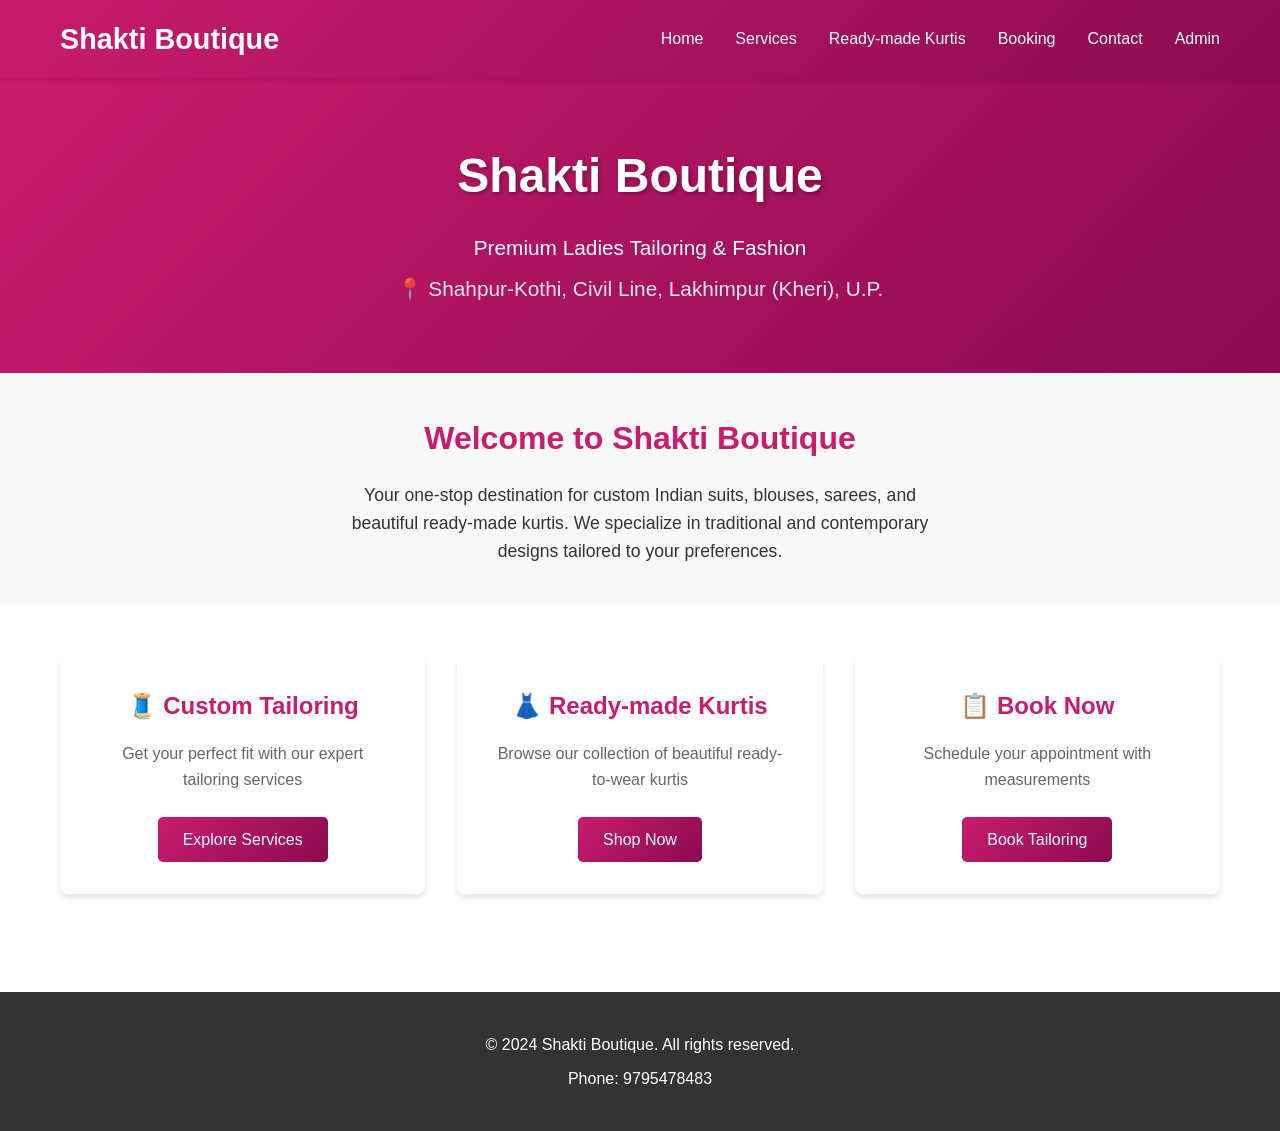
==== index.html @ 60cb1296 "Complete Shakti Boutique website with booking and measurement form" ====
<!DOCTYPE html>
<html lang="en">
<head>
    <meta charset="UTF-8">
    <meta name="viewport" content="width=device-width, initial-scale=1.0">
    <title>Shakti Boutique - Ladies Tailor</title>
    <link rel="stylesheet" href="styles.css">
</head>
<body>
    <nav class="navbar">
        <div class="container">
            <div class="logo">Shakti Boutique</div>
            <ul class="nav-links">
                <li><a href="index.html">Home</a></li>
                <li><a href="services.html">Services</a></li>
                <li><a href="products.html">Ready-made Kurtis</a></li>
                <li><a href="booking.html">Booking</a></li>
                <li><a href="contact.html">Contact</a></li>
                <li><a href="admin.html">Admin</a></li>
            </ul>
        </div>
    </nav>

    <header class="hero">
        <div class="hero-content">
            <h1>Shakti Boutique</h1>
            <p>Premium Ladies Tailoring & Fashion</p>
            <p class="location">📍 Shahpur-Kothi, Civil Line, Lakhimpur (Kheri), U.P.</p>
        </div>
    </header>

    <section class="welcome">
        <div class="container">
            <h2>Welcome to Shakti Boutique</h2>
            <p>Your one-stop destination for custom Indian suits, blouses, sarees, and beautiful ready-made kurtis. We specialize in traditional and contemporary designs tailored to your preferences.</p>
        </div>
    </section>

    <section class="quick-links">
        <div class="container">
            <div class="link-card">
                <h3>🧵 Custom Tailoring</h3>
                <p>Get your perfect fit with our expert tailoring services</p>
                <a href="services.html" class="btn">Explore Services</a>
            </div>
            <div class="link-card">
                <h3>👗 Ready-made Kurtis</h3>
                <p>Browse our collection of beautiful ready-to-wear kurtis</p>
                <a href="products.html" class="btn">Shop Now</a>
            </div>
            <div class="link-card">
                <h3>📋 Book Now</h3>
                <p>Schedule your appointment with measurements</p>
                <a href="booking.html" class="btn">Book Tailoring</a>
            </div>
        </div>
    </section>

    <footer>
        <div class="container">
            <p>&copy; 2024 Shakti Boutique. All rights reserved.</p>
            <p>Phone: 9795478483</p>
        </div>
    </footer>
</body>
</html>
---- styles.css ----
* {
    margin: 0;
    padding: 0;
    box-sizing: border-box;
}

body {
    font-family: 'Arial', sans-serif;
    line-height: 1.6;
    color: #333;
}

.container {
    max-width: 1200px;
    margin: 0 auto;
    padding: 0 20px;
}

/* Navbar */
.navbar {
    background: linear-gradient(135deg, #c91c6d, #8b0a50);
    padding: 1rem 0;
    position: sticky;
    top: 0;
    z-index: 100;
    box-shadow: 0 2px 5px rgba(0,0,0,0.1);
}

.navbar .container {
    display: flex;
    justify-content: space-between;
    align-items: center;
}

.logo {
    font-size: 1.8rem;
    font-weight: bold;
    color: white;
    text-decoration: none;
}

.nav-links {
    display: flex;
    list-style: none;
    gap: 2rem;
}

.nav-links a {
    color: white;
    text-decoration: none;
    transition: 0.3s;
    font-weight: 500;
}

.nav-links a:hover {
    color: #ffe6f0;
    border-bottom: 2px solid #ffe6f0;
}

/* Hero Section */
.hero {
    background: linear-gradient(135deg, #c91c6d, #8b0a50);
    color: white;
    padding: 60px 20px;
    text-align: center;
}

.hero-content h1 {
    font-size: 3rem;
    margin-bottom: 1rem;
    text-shadow: 2px 2px 4px rgba(0,0,0,0.3);
}

.hero-content p {
    font-size: 1.3rem;
    margin-bottom: 0.5rem;
}

.location {
    font-size: 1rem;
    opacity: 0.9;
}

/* Welcome Section */
.welcome {
    padding: 40px 20px;
    background: #f9f9f9;
    text-align: center;
}

.welcome h2 {
    color: #c91c6d;
    margin-bottom: 1rem;
    font-size: 2rem;
}

.welcome p {
    font-size: 1.1rem;
    max-width: 600px;
    margin: 0 auto;
}

/* Quick Links */
.quick-links {
    padding: 50px 20px;
}

.quick-links .container {
    display: grid;
    grid-template-columns: repeat(auto-fit, minmax(280px, 1fr));
    gap: 2rem;
}

.link-card {
    background: white;
    padding: 2rem;
    border-radius: 8px;
    box-shadow: 0 4px 6px rgba(0,0,0,0.1);
    transition: 0.3s;
    text-align: center;
}

.link-card:hover {
    transform: translateY(-5px);
    box-shadow: 0 6px 12px rgba(0,0,0,0.15);
}

.link-card h3 {
    color: #c91c6d;
    margin-bottom: 1rem;
    font-size: 1.5rem;
}

.link-card p {
    color: #666;
    margin-bottom: 1.5rem;
}

.btn {
    display: inline-block;
    background: linear-gradient(135deg, #c91c6d, #8b0a50);
    color: white;
    padding: 10px 25px;
    text-decoration: none;
    border-radius: 5px;
    transition: 0.3s;
    border: none;
    cursor: pointer;
    font-size: 1rem;
}

.btn:hover {
    opacity: 0.9;
    transform: scale(1.05);
}

/* Product Grid */
.product-grid {
    display: grid;
    grid-template-columns: repeat(auto-fill, minmax(250px, 1fr));
    gap: 2rem;
    padding: 2rem 0;
}

.product-card {
    background: white;
    border-radius: 8px;
    overflow: hidden;
    box-shadow: 0 4px 6px rgba(0,0,0,0.1);
    transition: 0.3s;
}

.product-card:hover {
    box-shadow: 0 6px 12px rgba(0,0,0,0.15);
    transform: translateY(-3px);
}

.product-image {
    width: 100%;
    height: 250px;
    background: linear-gradient(135deg, #f0f0f0, #e0e0e0);
    display: flex;
    align-items: center;
    justify-content: center;
    font-size: 3rem;
    color: #ccc;
}

.product-info {
    padding: 1.5rem;
}

.product-info h3 {
    color: #c91c6d;
    margin-bottom: 0.5rem;
}

.product-price {
    font-size: 1.3rem;
    color: #27ae60;
    font-weight: bold;
    margin: 0.5rem 0;
}

.product-description {
    color: #666;
    font-size: 0.95rem;
    margin: 1rem 0;
}

/* Form Styles */
form {
    max-width: 500px;
    margin: 2rem auto;
    background: white;
    padding: 2rem;
    border-radius: 8px;
    box-shadow: 0 4px 6px rgba(0,0,0,0.1);
}

form label {
    display: block;
    margin-top: 1rem;
    margin-bottom: 0.5rem;
    color: #333;
    font-weight: 500;
}

form input,
form textarea,
form select {
    width: 100%;
    padding: 10px;
    border: 1px solid #ddd;
    border-radius: 5px;
    font-size: 1rem;
    font-family: Arial, sans-serif;
}

form textarea {
    resize: vertical;
    min-height: 100px;
}

form button {
    width: 100%;
    margin-top: 1.5rem;
    padding: 12px;
    background: linear-gradient(135deg, #c91c6d, #8b0a50);
    color: white;
    border: none;
    border-radius: 5px;
    font-size: 1rem;
    cursor: pointer;
    transition: 0.3s;
}

form button:hover {
    opacity: 0.9;
}

/* Footer */
footer {
    background: #333;
    color: white;
    text-align: center;
    padding: 2rem;
    margin-top: 3rem;
}

footer p {
    margin: 0.5rem 0;
}

/* Responsive */
@media (max-width: 768px) {
    .nav-links {
        gap: 1rem;
        font-size: 0.9rem;
    }
    
    .hero-content h1 {
        font-size: 2rem;
    }
    
    .hero-content p {
        font-size: 1rem;
    }
}

/* Admin Styles */
.admin-container {
    max-width: 1200px;
    margin: 2rem auto;
    padding: 0 20px;
}

.section-title {
    color: #c91c6d;
    margin-top: 2rem;
    margin-bottom: 1rem;
    border-bottom: 2px solid #c91c6d;
    padding-bottom: 0.5rem;
}

.admin-table {
    width: 100%;
    border-collapse: collapse;
    margin: 1rem 0;
    background: white;
    box-shadow: 0 2px 4px rgba(0,0,0,0.1);
}

.admin-table th,
.admin-table td {
    padding: 12px;
    text-align: left;
    border-bottom: 1px solid #ddd;
}

.admin-table th {
    background: #c91c6d;
    color: white;
}

.admin-table tr:hover {
    background: #f9f9f9;
}

.edit-btn, .delete-btn {
    padding: 5px 10px;
    margin-right: 5px;
    border: none;
    border-radius: 3px;
    cursor: pointer;
    font-size: 0.9rem;
}

.edit-btn {
    background: #3498db;
    color: white;
}

.delete-btn {
    background: #e74c3c;
    color: white;
}

.modal {
    display: none;
    position: fixed;
    z-index: 1000;
    left: 0;
    top: 0;
    width: 100%;
    height: 100%;
    background: rgba(0,0,0,0.5);
}

.modal-content {
    background: white;
    margin: 5% auto;
    padding: 2rem;
    border-radius: 8px;
    max-width: 500px;
}

.close {
    color: #aaa;
    float: right;
    font-size: 2rem;
    font-weight: bold;
    cursor: pointer;
}

.close:hover {
    color: #000;
}

.success-message {
    background: #d4edda;
    color: #155724;
    padding: 1rem;
    border-radius: 4px;
    margin-bottom: 1rem;
}

.error-message {
    background: #f8d7da;
    color: #721c24;
    padding: 1rem;
    border-radius: 4px;
    margin-bottom: 1rem;
}
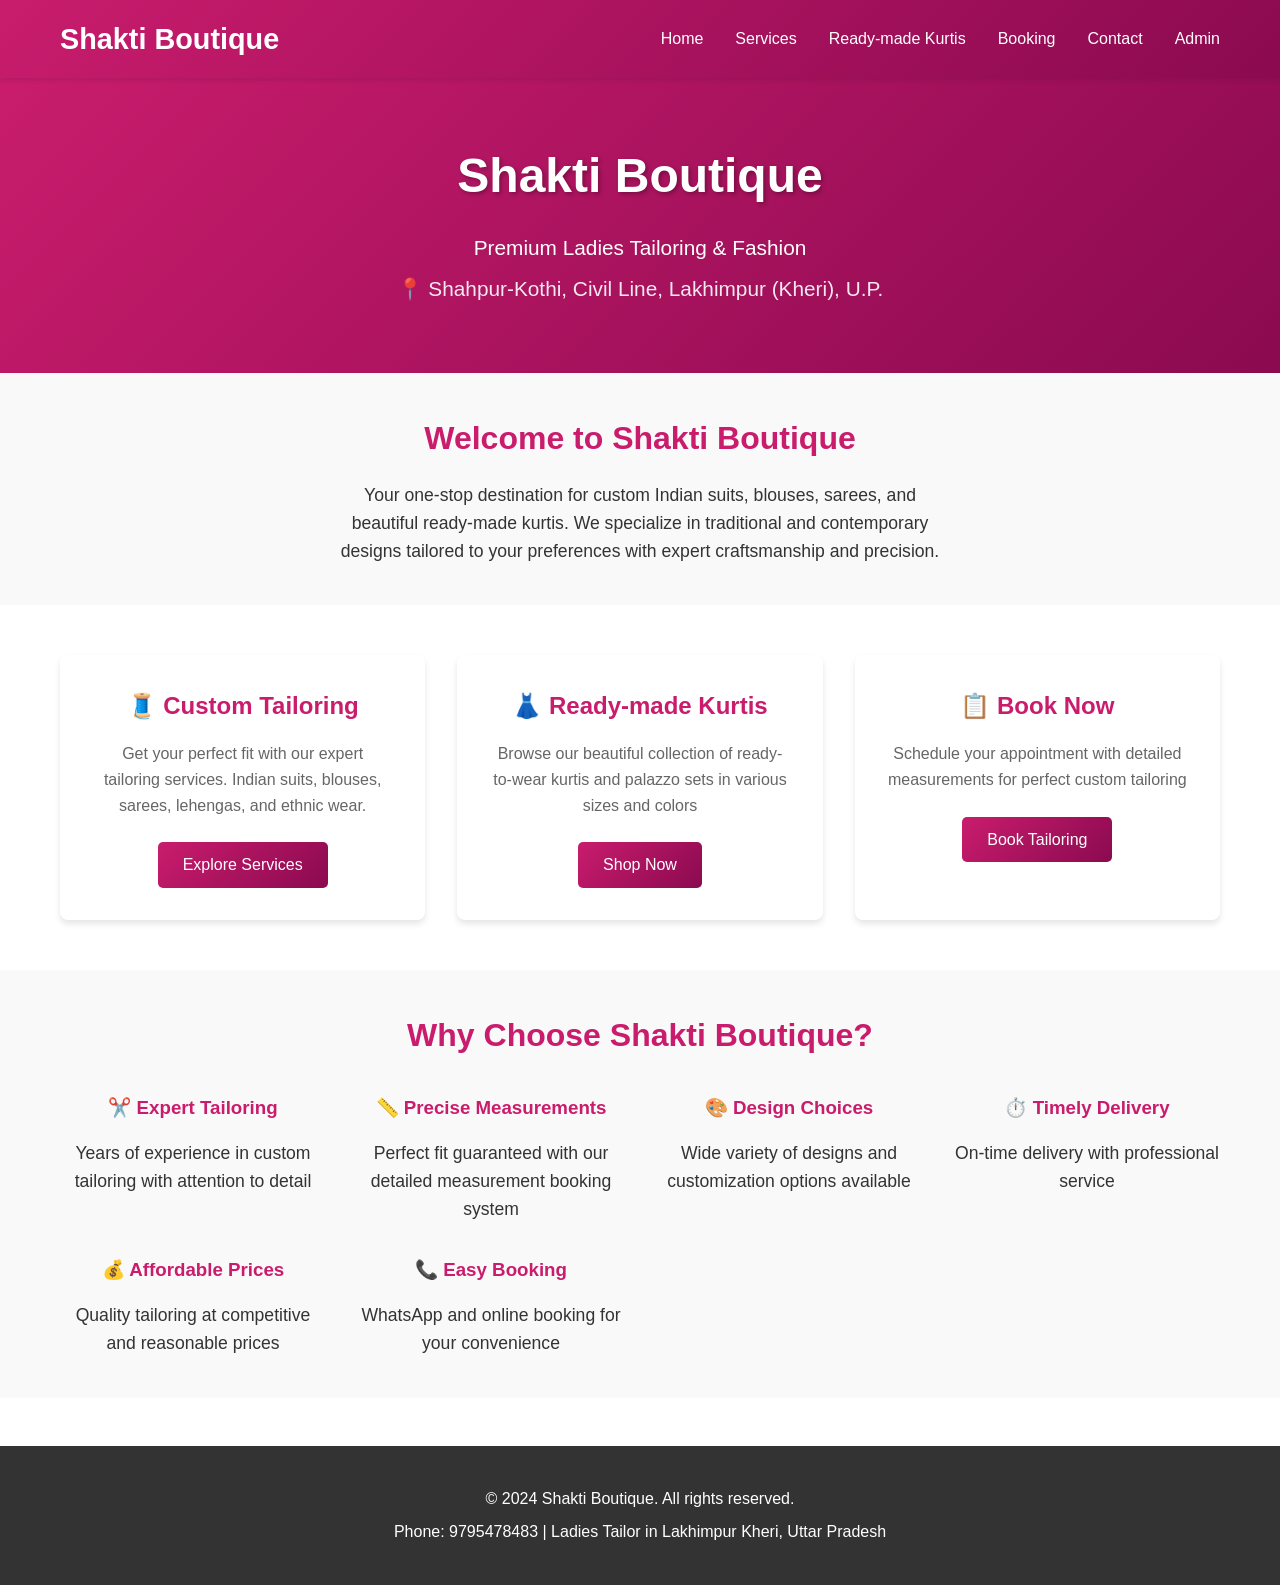
==== commit 09936783: "Add SEO optimization with robots.txt, sitemap.xml, and enhanced meta tags" ====
--- a/index.html
+++ b/index.html
@@ -3,7 +3,62 @@
 <head>
     <meta charset="UTF-8">
     <meta name="viewport" content="width=device-width, initial-scale=1.0">
-    <title>Shakti Boutique - Ladies Tailor</title>
+    <title>Shakti Boutique - Premium Ladies Tailoring & Custom Suits in Lakhimpur Kheri</title>
+    <meta name="description" content="Shakti Boutique offers expert custom tailoring for Indian suits, blouses, sarees, lehengas, and ready-made kurtis. Located in Shahpur-Kothi, Lakhimpur Kheri, UP. Book your tailoring appointment with precise measurements today!">
+    <meta name="keywords" content="ladies tailor, custom tailoring, Indian suits, Salwar Kameez, blouse stitching, saree tailoring, lehenga, kurtis, Lakhimpur, Kheri, custom clothing, tailoring services">
+    <meta name="author" content="Shakti Boutique">
+    <meta name="robots" content="index, follow">
+    <meta name="theme-color" content="#c91c6d">
+    
+    <!-- Open Graph Tags -->
+    <meta property="og:title" content="Shakti Boutique - Premium Ladies Tailoring">
+    <meta property="og:description" content="Expert custom tailoring for Indian ethnic wear. Book now with detailed measurements.">
+    <meta property="og:type" content="business.business">
+    <meta property="og:url" content="https://nikkusinghaidan1.github.io/shakti-boutique/">
+    
+    <!-- Local Business Schema -->
+    <script type="application/ld+json">
+    {
+      "@context": "https://schema.org/",
+      "@type": "LocalBusiness",
+      "name": "Shakti Boutique",
+      "image": "https://nikkusinghaidan1.github.io/shakti-boutique/",
+      "description": "Premium ladies tailoring boutique specializing in custom Indian suits, blouses, sarees, and ready-made kurtis",
+      "address": {
+        "@type": "PostalAddress",
+        "streetAddress": "Shahpur-Kothi, Civil Line",
+        "addressLocality": "Lakhimpur",
+        "addressRegion": "Kheri",
+        "postalCode": "262701",
+        "addressCountry": "IN"
+      },
+      "telephone": "+919795478483",
+      "url": "https://nikkusinghaidan1.github.io/shakti-boutique/",
+      "openingHoursSpecification": [
+        {
+          "@type": "OpeningHoursSpecification",
+          "dayOfWeek": [
+            "Monday",
+            "Tuesday",
+            "Wednesday",
+            "Thursday",
+            "Friday",
+            "Saturday"
+          ],
+          "opens": "09:00",
+          "closes": "20:00"
+        },
+        {
+          "@type": "OpeningHoursSpecification",
+          "dayOfWeek": "Sunday",
+          "opens": "10:00",
+          "closes": "18:00"
+        }
+      ]
+    }
+    </script>
+    
+    <link rel="canonical" href="https://nikkusinghaidan1.github.io/shakti-boutique/">
     <link rel="stylesheet" href="styles.css">
 </head>
 <body>
@@ -32,7 +87,7 @@
     <section class="welcome">
         <div class="container">
             <h2>Welcome to Shakti Boutique</h2>
-            <p>Your one-stop destination for custom Indian suits, blouses, sarees, and beautiful ready-made kurtis. We specialize in traditional and contemporary designs tailored to your preferences.</p>
+            <p>Your one-stop destination for custom Indian suits, blouses, sarees, and beautiful ready-made kurtis. We specialize in traditional and contemporary designs tailored to your preferences with expert craftsmanship and precision.</p>
         </div>
     </section>
 
@@ -40,18 +95,50 @@
         <div class="container">
             <div class="link-card">
                 <h3>🧵 Custom Tailoring</h3>
-                <p>Get your perfect fit with our expert tailoring services</p>
+                <p>Get your perfect fit with our expert tailoring services. Indian suits, blouses, sarees, lehengas, and ethnic wear.</p>
                 <a href="services.html" class="btn">Explore Services</a>
             </div>
             <div class="link-card">
                 <h3>👗 Ready-made Kurtis</h3>
-                <p>Browse our collection of beautiful ready-to-wear kurtis</p>
+                <p>Browse our beautiful collection of ready-to-wear kurtis and palazzo sets in various sizes and colors</p>
                 <a href="products.html" class="btn">Shop Now</a>
             </div>
             <div class="link-card">
                 <h3>📋 Book Now</h3>
-                <p>Schedule your appointment with measurements</p>
+                <p>Schedule your appointment with detailed measurements for perfect custom tailoring</p>
                 <a href="booking.html" class="btn">Book Tailoring</a>
+            </div>
+        </div>
+    </section>
+
+    <section class="welcome">
+        <div class="container">
+            <h2>Why Choose Shakti Boutique?</h2>
+            <div style="display: grid; grid-template-columns: repeat(auto-fit, minmax(250px, 1fr)); gap: 2rem; margin-top: 2rem;">
+                <div style="text-align: center;">
+                    <h3 style="color: #c91c6d; margin-bottom: 1rem;">✂️ Expert Tailoring</h3>
+                    <p>Years of experience in custom tailoring with attention to detail</p>
+                </div>
+                <div style="text-align: center;">
+                    <h3 style="color: #c91c6d; margin-bottom: 1rem;">📏 Precise Measurements</h3>
+                    <p>Perfect fit guaranteed with our detailed measurement booking system</p>
+                </div>
+                <div style="text-align: center;">
+                    <h3 style="color: #c91c6d; margin-bottom: 1rem;">🎨 Design Choices</h3>
+                    <p>Wide variety of designs and customization options available</p>
+                </div>
+                <div style="text-align: center;">
+                    <h3 style="color: #c91c6d; margin-bottom: 1rem;">⏱️ Timely Delivery</h3>
+                    <p>On-time delivery with professional service</p>
+                </div>
+                <div style="text-align: center;">
+                    <h3 style="color: #c91c6d; margin-bottom: 1rem;">💰 Affordable Prices</h3>
+                    <p>Quality tailoring at competitive and reasonable prices</p>
+                </div>
+                <div style="text-align: center;">
+                    <h3 style="color: #c91c6d; margin-bottom: 1rem;">📞 Easy Booking</h3>
+                    <p>WhatsApp and online booking for your convenience</p>
+                </div>
             </div>
         </div>
     </section>
@@ -59,7 +146,7 @@
     <footer>
         <div class="container">
             <p>&copy; 2024 Shakti Boutique. All rights reserved.</p>
-            <p>Phone: 9795478483</p>
+            <p>Phone: 9795478483 | Ladies Tailor in Lakhimpur Kheri, Uttar Pradesh</p>
         </div>
     </footer>
 </body>
